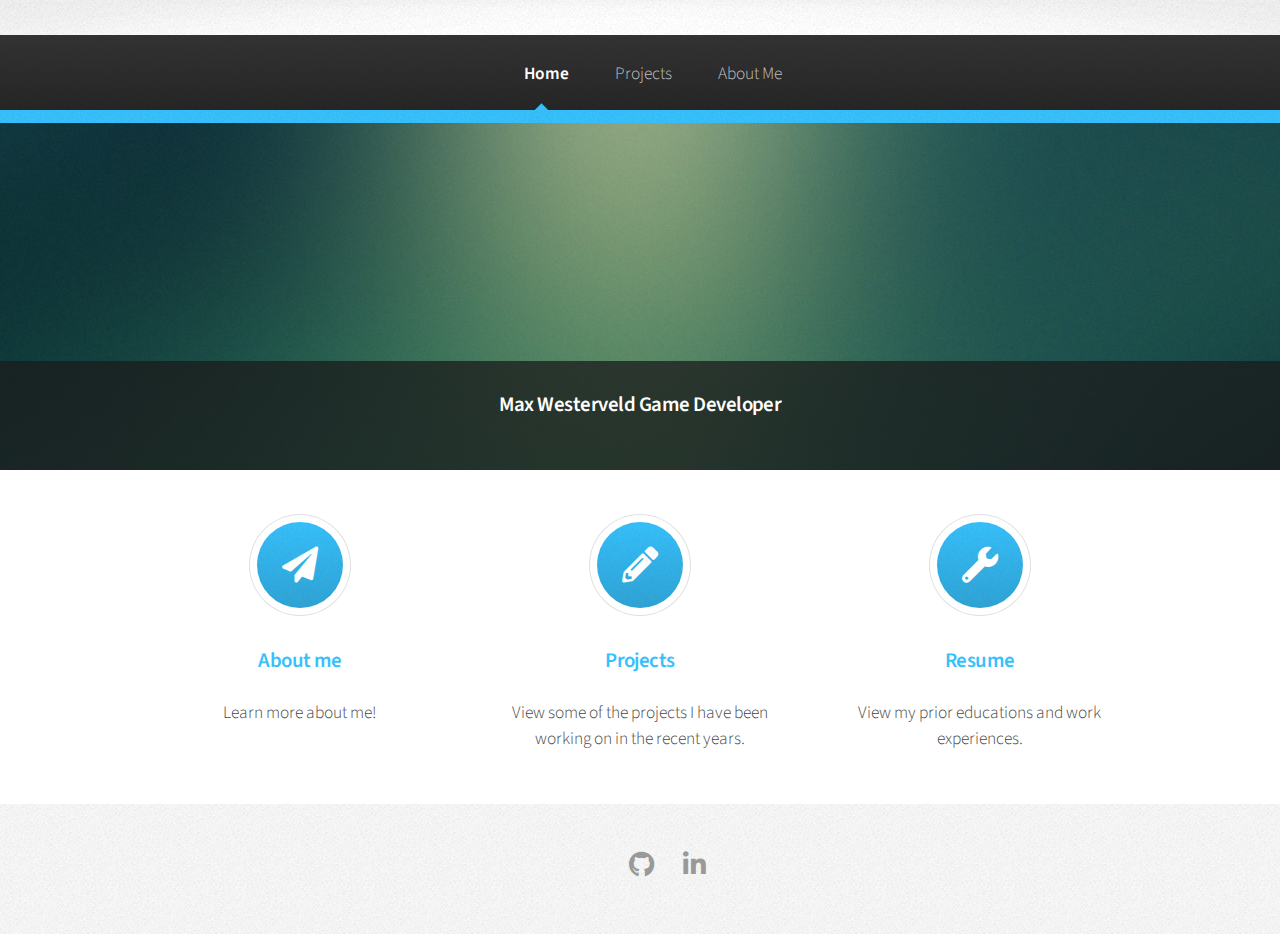
==== index.html @ 906abdc8 "Rename home.html to index.html" ====
<!DOCTYPE HTML>
<html>
	<head>
		<title>Portfolio</title>
		<meta charset="utf-8" />
		<meta name="viewport" content="width=device-width, initial-scale=1, user-scalable=no" />
		<link rel="stylesheet" href="assets/css/main.css" />
	</head>
	<body class="is-preload">
		<div id="page-wrapper">

			<!-- Header -->
				<div id="header">
					<!-- Nav -->
					<nav id="nav">
						<ul>
							<li class="current"><a href="home.html">Home</a></li>
							<li>
								<a href="projects.html">Projects</a>
								<ul>
									<li><a href="project1.html">Memory</a></li>
									<li><a href="project2.html">Night Racer</a></li>
									<li><a href="project3.html">Discord Bot</a></li>
									<!-- <li><a href="project4.html">Project4</a></li>
									<li><a href="project5.html">Project5</a></li> -->
								</ul>
							</li>
							<!--<li><a href="right-sidebar.html">Right Sidebar</a></li>
							<li><a href="two-sidebar.html">Two Sidebar</a></li> -->
							<li><a href="AboutMe.html">About Me</a></li>
						</ul>
					</nav>
				</div>
				
				<!-- Banner -->
				<section id="banner">
					<header>
						<h3>Max Westerveld Game Developer</h3>
					</header>
				</section>

			<!-- Highlights -->
				<section class="wrapper style1">
					<div class="container">
						<div class="row gtr-200">
							<section class="col-4 col-12-narrower">
								<div class="box highlight">
									<i class="icon solid major fa-paper-plane"></i>
									<a href="aboutme.html"><h3>About me</h3></a>
									<p>Learn more about me!</p>
								</div>
							</section>
							<section class="col-4 col-12-narrower">
								<div class="box highlight">
									<i class="icon solid major fa-pencil-alt"></i>
									<a href="projects.html"><h3>Projects</h3></a>
									<p>View some of the projects I have been working on in the recent years.</p>
								</div>
							</section>
							<section class="col-4 col-12-narrower">
								<div class="box highlight">
									<i class="icon solid major fa-wrench"></i>
									<a href="CV.pdf"><h3>Resume</h3></a>
									<p>View my prior educations and work experiences.</p>
								</div>
							</section>
						</div>
					</div>
				</section>
			

			
			<!-- Footer -->
				<div id="footer">
					<ul class="icons">
						<!--
						<li><a href="#" class="icon brands fa-twitter"><span class="label">Twitter</span></a></li>
						<li><a href="#" class="icon brands fa-facebook-f"><span class="label">Facebook</span></a></li>
						<li><a href="#" class="icon brands fa-google-plus-g"><span class="label">Google+</span></a></li>
						-->

						<li><a href="mailto:maxwesterveld63@outlook.com" class="icon brands fa-envelope"><span class="label">Outlook</span></a></li>
						<li><a href="https://github.com/MaxWesterveld" class="icon brands fa-github"><span class="label">GitHub</span></a></li>
						<li><a href="https://www.linkedin.com/in/max-westerveld-43017526a/" class="icon brands fa-linkedin-in"><span class="label">LinkedIn</span></a></li>


					</ul>
				</div>
		</div>

		<!-- Scripts -->
			<script src="assets/js/jquery.min.js"></script>
			<script src="assets/js/jquery.dropotron.min.js"></script>
			<script src="assets/js/browser.min.js"></script>
			<script src="assets/js/breakpoints.min.js"></script>
			<script src="assets/js/util.js"></script>
			<script src="assets/js/main.js"></script>

	</body>
</html>
---- assets/css/main.css ----
@import url("fontawesome-all.min.css");
@import url("https://fonts.googleapis.com/css?family=Source+Sans+Pro:300,300italic,600,600italic");


html, body, div, span, applet, object,
iframe, h1, h2, h3, h4, h5, h6, p, blockquote,
pre, a, abbr, acronym, address, big, cite,
code, del, dfn, em, img, ins, kbd, q, s, samp,
small, strike, strong, sub, sup, tt, var, b,
u, i, center, dl, dt, dd, ol, ul, li, fieldset,
form, label, legend, table, caption, tbody,
tfoot, thead, tr, th, td, article, aside,
canvas, details, embed, figure, figcaption,
footer, header, hgroup, menu, nav, output, ruby,
section, summary, time, mark, audio, video {
	margin: 0;
	padding: 0;
	border: 0;
	font-size: 100%;
	font: inherit;
	vertical-align: baseline;}

article, aside, details, figcaption, figure,
footer, header, hgroup, menu, nav, section {
	display: block;}

body {
	line-height: 1;
}

ol, ul {
	list-style: none;
}

blockquote, q {
	quotes: none;
}

	blockquote:before, blockquote:after, q:before, q:after {
		content: '';
		content: none;
	}

table {
	border-collapse: collapse;
	border-spacing: 0;
}

body {
	-webkit-text-size-adjust: none;
}

mark {
	background-color: transparent;
	color: inherit;
}

input::-moz-focus-inner {
	border: 0;
	padding: 0;
}

input, select, textarea {
	-moz-appearance: none;
	-webkit-appearance: none;
	-ms-appearance: none;
	appearance: none;
}

/* Basic */

	html {
		box-sizing: border-box;
	}

	*, *:before, *:after {
		box-sizing: inherit;
	}

	body {
		background: #f7f7f7 url("images/bg01.png");
	}

		body.is-preload *, body.is-preload *:before, body.is-preload *:after {
			-moz-animation: none !important;
			-webkit-animation: none !important;
			-ms-animation: none !important;
			animation: none !important;
			-moz-transition: none !important;
			-webkit-transition: none !important;
			-ms-transition: none !important;
			transition: none !important;
		}

	body, input, select, textarea {
		color: #474747;
		font-family: 'Source Sans Pro', sans-serif;
		font-size: 16pt;
		font-weight: 300;
		line-height: 1.65em;
	}

	a {
		-moz-transition: color 0.2s ease-in-out, border-color 0.2s ease-in-out, opacity 0.2s ease-in-out;
		-webkit-transition: color 0.2s ease-in-out, border-color 0.2s ease-in-out, opacity 0.2s ease-in-out;
		-ms-transition: color 0.2s ease-in-out, border-color 0.2s ease-in-out, opacity 0.2s ease-in-out;
		transition: color 0.2s ease-in-out, border-color 0.2s ease-in-out, opacity 0.2s ease-in-out;
		color: #37c0fb;
		text-decoration: none;
		border-bottom: dotted 1px;
	}

		a:hover {
			color: #37c0fb;
			border-bottom-color: transparent;
		}

	strong, b {
		font-weight: 600;
	}

	em, i {
		font-style: italic;
	}

	p, ul, ol, dl, table, blockquote {
		margin: 0 0 2em 0;
	}

	h1, h2, h3, h4, h5, h6 {
		color: inherit;
		font-weight: 600;
		line-height: 1.75em;
		margin-bottom: 1em;
	}

		h1 a, h2 a, h3 a, h4 a, h5 a, h6 a {
			color: inherit;
			text-decoration: none;
		}

		h1 em, h2 em, h3 em, h4 em, h5 em, h6 em {
			font-style: normal;
			font-weight: 300;
		}

	h2 {
		font-size: 1.75em;
		letter-spacing: -0.025em;
	}

	h3 {
		font-size: 1.2em;
		letter-spacing: -0.025em;
	}

	sub {
		font-size: 0.8em;
		position: relative;
		top: 0.5em;
	}

	sup {
		font-size: 0.8em;
		position: relative;
		top: -0.5em;
	}

	hr {
		border-top: solid 1px #e0e0e0;
		border: 0;
		margin-bottom: 1.5em;
	}

	blockquote {
		border-left: solid 0.5em #e0e0e0;
		font-style: italic;
		padding: 1em 0 1em 2em;
	}

/* Container */

	.container {
		margin-top: 0;
		margin: 0 auto;
		max-width: 100%;
		width: 1400px;
	}

		@media screen and (max-width: 1680px) {

			.container {
				width: 1200px;
			}

		}

		@media screen and (max-width: 1280px) {

			.container {
				width: 960px;
			}

		}

		@media screen and (max-width: 980px) {

			.container {
				width: 95%;
			}

		}

		@media screen and (max-width: 840px) {

			.container {
				width: 95%;
			}

		}

		@media screen and (max-width: 736px) {

			.container {
				width: 90%;
			}

		}

		@media screen and (max-width: 480px) {

			.container {
				width: 100%;
			}

		}

/* Row */

	.row {
		display: flex;
		flex-wrap: wrap;
		box-sizing: border-box;
		align-items: stretch;
	}

		.row > * {
			box-sizing: border-box;
		}

		.row.gtr-uniform > * > :last-child {
			margin-bottom: 0;
		}

		.row.aln-left {
			justify-content: flex-start;
		}

		.row.aln-center {
			justify-content: center;
		}

		.row.aln-right {
			justify-content: flex-end;
		}

		.row.aln-top {
			align-items: flex-start;
		}

		.row.aln-middle {
			align-items: center;
		}

		.row.aln-bottom {
			align-items: flex-end;
		}

		.row > .imp {
			order: -1;
		}

		.row > .col-1 {
			width: 8.33333%;
		}

		.row > .off-1 {
			margin-left: 8.33333%;
		}

		.row > .col-2 {
			width: 16.66667%;
		}

		.row > .off-2 {
			margin-left: 16.66667%;
		}

		.row > .col-3 {
			width: 25%;
		}

		.row > .off-3 {
			margin-left: 25%;
		}

		.row > .col-4 {
			width: 33.33333%;
		}

		.row > .off-4 {
			margin-left: 33.33333%;
		}

		.row > .col-5 {
			width: 41.66667%;
		}

		.row > .off-5 {
			margin-left: 41.66667%;
		}

		.row > .col-6 {
			width: 50%;
		}

		.row > .off-6 {
			margin-left: 50%;
		}

		.row > .col-7 {
			width: 58.33333%;
		}

		.row > .off-7 {
			margin-left: 58.33333%;
		}

		.row > .col-8 {
			width: 66.66667%;
		}

		.row > .off-8 {
			margin-left: 66.66667%;
		}

		.row > .col-9 {
			width: 75%;
		}

		.row > .off-9 {
			margin-left: 75%;
		}

		.row > .col-10 {
			width: 83.33333%;
		}

		.row > .off-10 {
			margin-left: 83.33333%;
		}

		.row > .col-11 {
			width: 91.66667%;
		}

		.row > .off-11 {
			margin-left: 91.66667%;
		}

		.row > .col-12 {
			width: 100%;
		}

		.row > .off-12 {
			margin-left: 100%;
		}

		.row.gtr-0 {
			margin-top: 0px;
			margin-left: 0px;
		}

			.row.gtr-0 > * {
				padding: 0px 0 0 0px;
			}

			.row.gtr-0.gtr-uniform {
				margin-top: 0px;
			}

				.row.gtr-0.gtr-uniform > * {
					padding-top: 0px;
				}

		.row.gtr-25 {
			margin-top: -12.5px;
			margin-left: -12.5px;
		}

			.row.gtr-25 > * {
				padding: 12.5px 0 0 12.5px;
			}

			.row.gtr-25.gtr-uniform {
				margin-top: -12.5px;
			}

				.row.gtr-25.gtr-uniform > * {
					padding-top: 12.5px;
				}

		.row.gtr-50 {
			margin-top: -25px;
			margin-left: -25px;
		}

			.row.gtr-50 > * {
				padding: 25px 0 0 25px;
			}

			.row.gtr-50.gtr-uniform {
				margin-top: -25px;
			}

				.row.gtr-50.gtr-uniform > * {
					padding-top: 25px;
				}

		.row {
			margin-top: -50px;
			margin-left: -50px;
		}

			.row > * {
				padding: 50px 0 0 50px;
			}

			.row.gtr-uniform {
				margin-top: -50px;
			}

				.row.gtr-uniform > * {
					padding-top: 50px;
				}

		.row.gtr-150 {
			margin-top: -75px;
			margin-left: -75px;
		}

			.row.gtr-150 > * {
				padding: 75px 0 0 75px;
			}

			.row.gtr-150.gtr-uniform {
				margin-top: -75px;
			}

				.row.gtr-150.gtr-uniform > * {
					padding-top: 75px;
				}

		.row.gtr-200 {
			margin-top: -100px;
			margin-left: -100px;
		}

			.row.gtr-200 > * {
				padding: 100px 0 0 100px;
			}

			.row.gtr-200.gtr-uniform {
				margin-top: -100px;
			}

				.row.gtr-200.gtr-uniform > * {
					padding-top: 100px;
				}

		@media screen and (max-width: 1680px) {

			.row {
				display: flex;
				flex-wrap: wrap;
				box-sizing: border-box;
				align-items: stretch;
			}

				.row > * {
					box-sizing: border-box;
				}

				.row.gtr-uniform > * > :last-child {
					margin-bottom: 0;
				}

				.row.aln-left {
					justify-content: flex-start;
				}

				.row.aln-center {
					justify-content: center;
				}

				.row.aln-right {
					justify-content: flex-end;
				}

				.row.aln-top {
					align-items: flex-start;
				}

				.row.aln-middle {
					align-items: center;
				}

				.row.aln-bottom {
					align-items: flex-end;
				}

				.row > .imp-wide {
					order: -1;
				}

				.row > .col-1-wide {
					width: 8.33333%;
				}

				.row > .off-1-wide {
					margin-left: 8.33333%;
				}

				.row > .col-2-wide {
					width: 16.66667%;
				}

				.row > .off-2-wide {
					margin-left: 16.66667%;
				}

				.row > .col-3-wide {
					width: 25%;
				}

				.row > .off-3-wide {
					margin-left: 25%;
				}

				.row > .col-4-wide {
					width: 33.33333%;
				}

				.row > .off-4-wide {
					margin-left: 33.33333%;
				}

				.row > .col-5-wide {
					width: 41.66667%;
				}

				.row > .off-5-wide {
					margin-left: 41.66667%;
				}

				.row > .col-6-wide {
					width: 50%;
				}

				.row > .off-6-wide {
					margin-left: 50%;
				}

				.row > .col-7-wide {
					width: 58.33333%;
				}

				.row > .off-7-wide {
					margin-left: 58.33333%;
				}

				.row > .col-8-wide {
					width: 66.66667%;
				}

				.row > .off-8-wide {
					margin-left: 66.66667%;
				}

				.row > .col-9-wide {
					width: 75%;
				}

				.row > .off-9-wide {
					margin-left: 75%;
				}

				.row > .col-10-wide {
					width: 83.33333%;
				}

				.row > .off-10-wide {
					margin-left: 83.33333%;
				}

				.row > .col-11-wide {
					width: 91.66667%;
				}

				.row > .off-11-wide {
					margin-left: 91.66667%;
				}

				.row > .col-12-wide {
					width: 100%;
				}

				.row > .off-12-wide {
					margin-left: 100%;
				}

				.row.gtr-0 {
					margin-top: 0px;
					margin-left: 0px;
				}

					.row.gtr-0 > * {
						padding: 0px 0 0 0px;
					}

					.row.gtr-0.gtr-uniform {
						margin-top: 0px;
					}

						.row.gtr-0.gtr-uniform > * {
							padding-top: 0px;
						}

				.row.gtr-25 {
					margin-top: -10px;
					margin-left: -10px;
				}

					.row.gtr-25 > * {
						padding: 10px 0 0 10px;
					}

					.row.gtr-25.gtr-uniform {
						margin-top: -10px;
					}

						.row.gtr-25.gtr-uniform > * {
							padding-top: 10px;
						}

				.row.gtr-50 {
					margin-top: -20px;
					margin-left: -20px;
				}

					.row.gtr-50 > * {
						padding: 20px 0 0 20px;
					}

					.row.gtr-50.gtr-uniform {
						margin-top: -20px;
					}

						.row.gtr-50.gtr-uniform > * {
							padding-top: 20px;
						}

				.row {
					margin-top: -40px;
					margin-left: -40px;
				}

					.row > * {
						padding: 40px 0 0 40px;
					}

					.row.gtr-uniform {
						margin-top: -40px;
					}

						.row.gtr-uniform > * {
							padding-top: 40px;
						}

				.row.gtr-150 {
					margin-top: -60px;
					margin-left: -60px;
				}

					.row.gtr-150 > * {
						padding: 60px 0 0 60px;
					}

					.row.gtr-150.gtr-uniform {
						margin-top: -60px;
					}

						.row.gtr-150.gtr-uniform > * {
							padding-top: 60px;
						}

				.row.gtr-200 {
					margin-top: -80px;
					margin-left: -80px;
				}

					.row.gtr-200 > * {
						padding: 80px 0 0 80px;
					}

					.row.gtr-200.gtr-uniform {
						margin-top: -80px;
					}

						.row.gtr-200.gtr-uniform > * {
							padding-top: 80px;
						}

		}

		@media screen and (max-width: 1280px) {

			.row {
				display: flex;
				flex-wrap: wrap;
				box-sizing: border-box;
				align-items: stretch;
			}

				.row > * {
					box-sizing: border-box;
				}

				.row.gtr-uniform > * > :last-child {
					margin-bottom: 0;
				}

				.row.aln-left {
					justify-content: flex-start;
				}

				.row.aln-center {
					justify-content: center;
				}

				.row.aln-right {
					justify-content: flex-end;
				}

				.row.aln-top {
					align-items: flex-start;
				}

				.row.aln-middle {
					align-items: center;
				}

				.row.aln-bottom {
					align-items: flex-end;
				}

				.row > .imp-normal {
					order: -1;
				}

				.row > .col-1-normal {
					width: 8.33333%;
				}

				.row > .off-1-normal {
					margin-left: 8.33333%;
				}

				.row > .col-2-normal {
					width: 16.66667%;
				}

				.row > .off-2-normal {
					margin-left: 16.66667%;
				}

				.row > .col-3-normal {
					width: 25%;
				}

				.row > .off-3-normal {
					margin-left: 25%;
				}

				.row > .col-4-normal {
					width: 33.33333%;
				}

				.row > .off-4-normal {
					margin-left: 33.33333%;
				}

				.row > .col-5-normal {
					width: 41.66667%;
				}

				.row > .off-5-normal {
					margin-left: 41.66667%;
				}

				.row > .col-6-normal {
					width: 50%;
				}

				.row > .off-6-normal {
					margin-left: 50%;
				}

				.row > .col-7-normal {
					width: 58.33333%;
				}

				.row > .off-7-normal {
					margin-left: 58.33333%;
				}

				.row > .col-8-normal {
					width: 66.66667%;
				}

				.row > .off-8-normal {
					margin-left: 66.66667%;
				}

				.row > .col-9-normal {
					width: 75%;
				}

				.row > .off-9-normal {
					margin-left: 75%;
				}

				.row > .col-10-normal {
					width: 83.33333%;
				}

				.row > .off-10-normal {
					margin-left: 83.33333%;
				}

				.row > .col-11-normal {
					width: 91.66667%;
				}

				.row > .off-11-normal {
					margin-left: 91.66667%;
				}

				.row > .col-12-normal {
					width: 100%;
				}

				.row > .off-12-normal {
					margin-left: 100%;
				}

				.row.gtr-0 {
					margin-top: 0px;
					margin-left: 0px;
				}

					.row.gtr-0 > * {
						padding: 0px 0 0 0px;
					}

					.row.gtr-0.gtr-uniform {
						margin-top: 0px;
					}

						.row.gtr-0.gtr-uniform > * {
							padding-top: 0px;
						}

				.row.gtr-25 {
					margin-top: -7.5px;
					margin-left: -7.5px;
				}

					.row.gtr-25 > * {
						padding: 7.5px 0 0 7.5px;
					}

					.row.gtr-25.gtr-uniform {
						margin-top: -7.5px;
					}

						.row.gtr-25.gtr-uniform > * {
							padding-top: 7.5px;
						}

				.row.gtr-50 {
					margin-top: -15px;
					margin-left: -15px;
				}

					.row.gtr-50 > * {
						padding: 15px 0 0 15px;
					}

					.row.gtr-50.gtr-uniform {
						margin-top: -15px;
					}

						.row.gtr-50.gtr-uniform > * {
							padding-top: 15px;
						}

				.row {
					margin-top: -30px;
					margin-left: -30px;
				}

					.row > * {
						padding: 30px 0 0 30px;
					}

					.row.gtr-uniform {
						margin-top: -30px;
					}

						.row.gtr-uniform > * {
							padding-top: 30px;
						}

				.row.gtr-150 {
					margin-top: -45px;
					margin-left: -45px;
				}

					.row.gtr-150 > * {
						padding: 45px 0 0 45px;
					}

					.row.gtr-150.gtr-uniform {
						margin-top: -45px;
					}

						.row.gtr-150.gtr-uniform > * {
							padding-top: 45px;
						}

				.row.gtr-200 {
					margin-top: -60px;
					margin-left: -60px;
				}

					.row.gtr-200 > * {
						padding: 60px 0 0 60px;
					}

					.row.gtr-200.gtr-uniform {
						margin-top: -60px;
					}

						.row.gtr-200.gtr-uniform > * {
							padding-top: 60px;
						}

		}

		@media screen and (max-width: 980px) {

			.row {
				display: flex;
				flex-wrap: wrap;
				box-sizing: border-box;
				align-items: stretch;
			}

				.row > * {
					box-sizing: border-box;
				}

				.row.gtr-uniform > * > :last-child {
					margin-bottom: 0;
				}

				.row.aln-left {
					justify-content: flex-start;
				}

				.row.aln-center {
					justify-content: center;
				}

				.row.aln-right {
					justify-content: flex-end;
				}

				.row.aln-top {
					align-items: flex-start;
				}

				.row.aln-middle {
					align-items: center;
				}

				.row.aln-bottom {
					align-items: flex-end;
				}

				.row > .imp-narrow {
					order: -1;
				}

				.row > .col-1-narrow {
					width: 8.33333%;
				}

				.row > .off-1-narrow {
					margin-left: 8.33333%;
				}

				.row > .col-2-narrow {
					width: 16.66667%;
				}

				.row > .off-2-narrow {
					margin-left: 16.66667%;
				}

				.row > .col-3-narrow {
					width: 25%;
				}

				.row > .off-3-narrow {
					margin-left: 25%;
				}

				.row > .col-4-narrow {
					width: 33.33333%;
				}

				.row > .off-4-narrow {
					margin-left: 33.33333%;
				}

				.row > .col-5-narrow {
					width: 41.66667%;
				}

				.row > .off-5-narrow {
					margin-left: 41.66667%;
				}

				.row > .col-6-narrow {
					width: 50%;
				}

				.row > .off-6-narrow {
					margin-left: 50%;
				}

				.row > .col-7-narrow {
					width: 58.33333%;
				}

				.row > .off-7-narrow {
					margin-left: 58.33333%;
				}

				.row > .col-8-narrow {
					width: 66.66667%;
				}

				.row > .off-8-narrow {
					margin-left: 66.66667%;
				}

				.row > .col-9-narrow {
					width: 75%;
				}

				.row > .off-9-narrow {
					margin-left: 75%;
				}

				.row > .col-10-narrow {
					width: 83.33333%;
				}

				.row > .off-10-narrow {
					margin-left: 83.33333%;
				}

				.row > .col-11-narrow {
					width: 91.66667%;
				}

				.row > .off-11-narrow {
					margin-left: 91.66667%;
				}

				.row > .col-12-narrow {
					width: 100%;
				}

				.row > .off-12-narrow {
					margin-left: 100%;
				}

				.row.gtr-0 {
					margin-top: 0px;
					margin-left: 0px;
				}

					.row.gtr-0 > * {
						padding: 0px 0 0 0px;
					}

					.row.gtr-0.gtr-uniform {
						margin-top: 0px;
					}

						.row.gtr-0.gtr-uniform > * {
							padding-top: 0px;
						}

				.row.gtr-25 {
					margin-top: -7.5px;
					margin-left: -7.5px;
				}

					.row.gtr-25 > * {
						padding: 7.5px 0 0 7.5px;
					}

					.row.gtr-25.gtr-uniform {
						margin-top: -7.5px;
					}

						.row.gtr-25.gtr-uniform > * {
							padding-top: 7.5px;
						}

				.row.gtr-50 {
					margin-top: -15px;
					margin-left: -15px;
				}

					.row.gtr-50 > * {
						padding: 15px 0 0 15px;
					}

					.row.gtr-50.gtr-uniform {
						margin-top: -15px;
					}

						.row.gtr-50.gtr-uniform > * {
							padding-top: 15px;
						}

				.row {
					margin-top: -30px;
					margin-left: -30px;
				}

					.row > * {
						padding: 30px 0 0 30px;
					}

					.row.gtr-uniform {
						margin-top: -30px;
					}

						.row.gtr-uniform > * {
							padding-top: 30px;
						}

				.row.gtr-150 {
					margin-top: -45px;
					margin-left: -45px;
				}

					.row.gtr-150 > * {
						padding: 45px 0 0 45px;
					}

					.row.gtr-150.gtr-uniform {
						margin-top: -45px;
					}

						.row.gtr-150.gtr-uniform > * {
							padding-top: 45px;
						}

				.row.gtr-200 {
					margin-top: -60px;
					margin-left: -60px;
				}

					.row.gtr-200 > * {
						padding: 60px 0 0 60px;
					}

					.row.gtr-200.gtr-uniform {
						margin-top: -60px;
					}

						.row.gtr-200.gtr-uniform > * {
							padding-top: 60px;
						}

		}

		@media screen and (max-width: 840px) {

			.row {
				display: flex;
				flex-wrap: wrap;
				box-sizing: border-box;
				align-items: stretch;
			}

				.row > * {
					box-sizing: border-box;
				}

				.row.gtr-uniform > * > :last-child {
					margin-bottom: 0;
				}

				.row.aln-left {
					justify-content: flex-start;
				}

				.row.aln-center {
					justify-content: center;
				}

				.row.aln-right {
					justify-content: flex-end;
				}

				.row.aln-top {
					align-items: flex-start;
				}

				.row.aln-middle {
					align-items: center;
				}

				.row.aln-bottom {
					align-items: flex-end;
				}

				.row > .imp-narrower {
					order: -1;
				}

				.row > .col-1-narrower {
					width: 8.33333%;
				}

				.row > .off-1-narrower {
					margin-left: 8.33333%;
				}

				.row > .col-2-narrower {
					width: 16.66667%;
				}

				.row > .off-2-narrower {
					margin-left: 16.66667%;
				}

				.row > .col-3-narrower {
					width: 25%;
				}

				.row > .off-3-narrower {
					margin-left: 25%;
				}

				.row > .col-4-narrower {
					width: 33.33333%;
				}

				.row > .off-4-narrower {
					margin-left: 33.33333%;
				}

				.row > .col-5-narrower {
					width: 41.66667%;
				}

				.row > .off-5-narrower {
					margin-left: 41.66667%;
				}

				.row > .col-6-narrower {
					width: 50%;
				}

				.row > .off-6-narrower {
					margin-left: 50%;
				}

				.row > .col-7-narrower {
					width: 58.33333%;
				}

				.row > .off-7-narrower {
					margin-left: 58.33333%;
				}

				.row > .col-8-narrower {
					width: 66.66667%;
				}

				.row > .off-8-narrower {
					margin-left: 66.66667%;
				}

				.row > .col-9-narrower {
					width: 75%;
				}

				.row > .off-9-narrower {
					margin-left: 75%;
				}

				.row > .col-10-narrower {
					width: 83.33333%;
				}

				.row > .off-10-narrower {
					margin-left: 83.33333%;
				}

				.row > .col-11-narrower {
					width: 91.66667%;
				}

				.row > .off-11-narrower {
					margin-left: 91.66667%;
				}

				.row > .col-12-narrower {
					width: 100%;
				}

				.row > .off-12-narrower {
					margin-left: 100%;
				}

				.row.gtr-0 {
					margin-top: 0px;
					margin-left: 0px;
				}

					.row.gtr-0 > * {
						padding: 0px 0 0 0px;
					}

					.row.gtr-0.gtr-uniform {
						margin-top: 0px;
					}

						.row.gtr-0.gtr-uniform > * {
							padding-top: 0px;
						}

				.row.gtr-25 {
					margin-top: -7.5px;
					margin-left: -7.5px;
				}

					.row.gtr-25 > * {
						padding: 7.5px 0 0 7.5px;
					}

					.row.gtr-25.gtr-uniform {
						margin-top: -7.5px;
					}

						.row.gtr-25.gtr-uniform > * {
							padding-top: 7.5px;
						}

				.row.gtr-50 {
					margin-top: -15px;
					margin-left: -15px;
				}

					.row.gtr-50 > * {
						padding: 15px 0 0 15px;
					}

					.row.gtr-50.gtr-uniform {
						margin-top: -15px;
					}

						.row.gtr-50.gtr-uniform > * {
							padding-top: 15px;
						}

				.row {
					margin-top: -30px;
					margin-left: -30px;
				}

					.row > * {
						padding: 30px 0 0 30px;
					}

					.row.gtr-uniform {
						margin-top: -30px;
					}

						.row.gtr-uniform > * {
							padding-top: 30px;
						}

				.row.gtr-150 {
					margin-top: -45px;
					margin-left: -45px;
				}

					.row.gtr-150 > * {
						padding: 45px 0 0 45px;
					}

					.row.gtr-150.gtr-uniform {
						margin-top: -45px;
					}

						.row.gtr-150.gtr-uniform > * {
							padding-top: 45px;
						}

				.row.gtr-200 {
					margin-top: -60px;
					margin-left: -60px;
				}

					.row.gtr-200 > * {
						padding: 60px 0 0 60px;
					}

					.row.gtr-200.gtr-uniform {
						margin-top: -60px;
					}

						.row.gtr-200.gtr-uniform > * {
							padding-top: 60px;
						}

		}

		@media screen and (max-width: 736px) {

			.row {
				display: flex;
				flex-wrap: wrap;
				box-sizing: border-box;
				align-items: stretch;
			}

				.row > * {
					box-sizing: border-box;
				}

				.row.gtr-uniform > * > :last-child {
					margin-bottom: 0;
				}

				.row.aln-left {
					justify-content: flex-start;
				}

				.row.aln-center {
					justify-content: center;
				}

				.row.aln-right {
					justify-content: flex-end;
				}

				.row.aln-top {
					align-items: flex-start;
				}

				.row.aln-middle {
					align-items: center;
				}

				.row.aln-bottom {
					align-items: flex-end;
				}

				.row > .imp-mobile {
					order: -1;
				}

				.row > .col-1-mobile {
					width: 8.33333%;
				}

				.row > .off-1-mobile {
					margin-left: 8.33333%;
				}

				.row > .col-2-mobile {
					width: 16.66667%;
				}

				.row > .off-2-mobile {
					margin-left: 16.66667%;
				}

				.row > .col-3-mobile {
					width: 25%;
				}

				.row > .off-3-mobile {
					margin-left: 25%;
				}

				.row > .col-4-mobile {
					width: 33.33333%;
				}

				.row > .off-4-mobile {
					margin-left: 33.33333%;
				}

				.row > .col-5-mobile {
					width: 41.66667%;
				}

				.row > .off-5-mobile {
					margin-left: 41.66667%;
				}

				.row > .col-6-mobile {
					width: 50%;
				}

				.row > .off-6-mobile {
					margin-left: 50%;
				}

				.row > .col-7-mobile {
					width: 58.33333%;
				}

				.row > .off-7-mobile {
					margin-left: 58.33333%;
				}

				.row > .col-8-mobile {
					width: 66.66667%;
				}

				.row > .off-8-mobile {
					margin-left: 66.66667%;
				}

				.row > .col-9-mobile {
					width: 75%;
				}

				.row > .off-9-mobile {
					margin-left: 75%;
				}

				.row > .col-10-mobile {
					width: 83.33333%;
				}

				.row > .off-10-mobile {
					margin-left: 83.33333%;
				}

				.row > .col-11-mobile {
					width: 91.66667%;
				}

				.row > .off-11-mobile {
					margin-left: 91.66667%;
				}

				.row > .col-12-mobile {
					width: 100%;
				}

				.row > .off-12-mobile {
					margin-left: 100%;
				}

				.row.gtr-0 {
					margin-top: 0px;
					margin-left: 0px;
				}

					.row.gtr-0 > * {
						padding: 0px 0 0 0px;
					}

					.row.gtr-0.gtr-uniform {
						margin-top: 0px;
					}

						.row.gtr-0.gtr-uniform > * {
							padding-top: 0px;
						}

				.row.gtr-25 {
					margin-top: -5px;
					margin-left: -5px;
				}

					.row.gtr-25 > * {
						padding: 5px 0 0 5px;
					}

					.row.gtr-25.gtr-uniform {
						margin-top: -5px;
					}

						.row.gtr-25.gtr-uniform > * {
							padding-top: 5px;
						}

				.row.gtr-50 {
					margin-top: -10px;
					margin-left: -10px;
				}

					.row.gtr-50 > * {
						padding: 10px 0 0 10px;
					}

					.row.gtr-50.gtr-uniform {
						margin-top: -10px;
					}

						.row.gtr-50.gtr-uniform > * {
							padding-top: 10px;
						}

				.row {
					margin-top: -20px;
					margin-left: -20px;
				}

					.row > * {
						padding: 20px 0 0 20px;
					}

					.row.gtr-uniform {
						margin-top: -20px;
					}

						.row.gtr-uniform > * {
							padding-top: 20px;
						}

				.row.gtr-150 {
					margin-top: -30px;
					margin-left: -30px;
				}

					.row.gtr-150 > * {
						padding: 30px 0 0 30px;
					}

					.row.gtr-150.gtr-uniform {
						margin-top: -30px;
					}

						.row.gtr-150.gtr-uniform > * {
							padding-top: 30px;
						}

				.row.gtr-200 {
					margin-top: -40px;
					margin-left: -40px;
				}

					.row.gtr-200 > * {
						padding: 40px 0 0 40px;
					}

					.row.gtr-200.gtr-uniform {
						margin-top: -40px;
					}

						.row.gtr-200.gtr-uniform > * {
							padding-top: 40px;
						}

		}

		@media screen and (max-width: 480px) {

			.row {
				display: flex;
				flex-wrap: wrap;
				box-sizing: border-box;
				align-items: stretch;
			}

				.row > * {
					box-sizing: border-box;
				}

				.row.gtr-uniform > * > :last-child {
					margin-bottom: 0;
				}

				.row.aln-left {
					justify-content: flex-start;
				}

				.row.aln-center {
					justify-content: center;
				}

				.row.aln-right {
					justify-content: flex-end;
				}

				.row.aln-top {
					align-items: flex-start;
				}

				.row.aln-middle {
					align-items: center;
				}

				.row.aln-bottom {
					align-items: flex-end;
				}

				.row > .imp-mobilep {
					order: -1;
				}

				.row > .col-1-mobilep {
					width: 8.33333%;
				}

				.row > .off-1-mobilep {
					margin-left: 8.33333%;
				}

				.row > .col-2-mobilep {
					width: 16.66667%;
				}

				.row > .off-2-mobilep {
					margin-left: 16.66667%;
				}

				.row > .col-3-mobilep {
					width: 25%;
				}

				.row > .off-3-mobilep {
					margin-left: 25%;
				}

				.row > .col-4-mobilep {
					width: 33.33333%;
				}

				.row > .off-4-mobilep {
					margin-left: 33.33333%;
				}

				.row > .col-5-mobilep {
					width: 41.66667%;
				}

				.row > .off-5-mobilep {
					margin-left: 41.66667%;
				}

				.row > .col-6-mobilep {
					width: 50%;
				}

				.row > .off-6-mobilep {
					margin-left: 50%;
				}

				.row > .col-7-mobilep {
					width: 58.33333%;
				}

				.row > .off-7-mobilep {
					margin-left: 58.33333%;
				}

				.row > .col-8-mobilep {
					width: 66.66667%;
				}

				.row > .off-8-mobilep {
					margin-left: 66.66667%;
				}

				.row > .col-9-mobilep {
					width: 75%;
				}

				.row > .off-9-mobilep {
					margin-left: 75%;
				}

				.row > .col-10-mobilep {
					width: 83.33333%;
				}

				.row > .off-10-mobilep {
					margin-left: 83.33333%;
				}

				.row > .col-11-mobilep {
					width: 91.66667%;
				}

				.row > .off-11-mobilep {
					margin-left: 91.66667%;
				}

				.row > .col-12-mobilep {
					width: 100%;
				}

				.row > .off-12-mobilep {
					margin-left: 100%;
				}

				.row.gtr-0 {
					margin-top: 0px;
					margin-left: 0px;
				}

					.row.gtr-0 > * {
						padding: 0px 0 0 0px;
					}

					.row.gtr-0.gtr-uniform {
						margin-top: 0px;
					}

						.row.gtr-0.gtr-uniform > * {
							padding-top: 0px;
						}

				.row.gtr-25 {
					margin-top: -5px;
					margin-left: -5px;
				}

					.row.gtr-25 > * {
						padding: 5px 0 0 5px;
					}

					.row.gtr-25.gtr-uniform {
						margin-top: -5px;
					}

						.row.gtr-25.gtr-uniform > * {
							padding-top: 5px;
						}

				.row.gtr-50 {
					margin-top: -10px;
					margin-left: -10px;
				}

					.row.gtr-50 > * {
						padding: 10px 0 0 10px;
					}

					.row.gtr-50.gtr-uniform {
						margin-top: -10px;
					}

						.row.gtr-50.gtr-uniform > * {
							padding-top: 10px;
						}

				.row {
					margin-top: -20px;
					margin-left: -20px;
				}

					.row > * {
						padding: 20px 0 0 20px;
					}

					.row.gtr-uniform {
						margin-top: -20px;
					}

						.row.gtr-uniform > * {
							padding-top: 20px;
						}

				.row.gtr-150 {
					margin-top: -30px;
					margin-left: -30px;
				}

					.row.gtr-150 > * {
						padding: 30px 0 0 30px;
					}

					.row.gtr-150.gtr-uniform {
						margin-top: -30px;
					}

						.row.gtr-150.gtr-uniform > * {
							padding-top: 30px;
						}

				.row.gtr-200 {
					margin-top: -40px;
					margin-left: -40px;
				}

					.row.gtr-200 > * {
						padding: 40px 0 0 40px;
					}

					.row.gtr-200.gtr-uniform {
						margin-top: -40px;
					}

						.row.gtr-200.gtr-uniform > * {
							padding-top: 40px;
						}

		}

/* Section/Article */

	section.special, article.special {
		text-align: center;
	}

	header p {
		color: #999;
		font-size: 1.25em;
		position: relative;
		margin-top: -1.25em;
		margin-bottom: 2.25em;
	}

	header.major {
		text-align: center;
		margin: 0 0 2em 0;
	}

		header.major h2 {
			font-size: 2.25em;
		}

		header.major p {
			position: relative;
			border-top: solid 1px #e0e0e0;
			padding: 1em 0 0 0;
			margin: 0;
			top: -1em;
			font-size: 1.5em;
			letter-spacing: -0.025em;
		}

	footer {
		margin: 0 0 3em 0;
	}

		footer > :last-child {
			margin-bottom: 0;
		}

		footer.major {
			padding-top: 3em;
		}

/* Form */

	input[type="text"],
	input[type="password"],
	input[type="email"],
	textarea {
		-moz-appearance: none;
		-webkit-appearance: none;
		-ms-appearance: none;
		appearance: none;
		-moz-transition: border-color 0.2s ease-in-out;
		-webkit-transition: border-color 0.2s ease-in-out;
		-ms-transition: border-color 0.2s ease-in-out;
		transition: border-color 0.2s ease-in-out;
		background: #fff;
		border: solid 1px #e0e0e0;
		border-radius: 5px;
		color: inherit;
		display: block;
		outline: 0;
		padding: 0.75em;
		text-decoration: none;
		width: 100%;
	}

		input[type="text"]:focus,
		input[type="password"]:focus,
		input[type="email"]:focus,
		textarea:focus {
			border-color: #37c0fb;
		}

	input[type="text"],
	input[type="password"],
	input[type="email"] {
		line-height: 1em;
	}

	label {
		display: block;
		color: inherit;
		font-weight: 600;
		line-height: 1.75em;
		margin-bottom: 0.5em;
	}

	::-webkit-input-placeholder {
		color: #999;
		position: relative;
		top: 3px;
	}

	:-moz-placeholder {
		color: #999;
	}

	::-moz-placeholder {
		color: #999;
	}

	:-ms-input-placeholder {
		color: #999;
	}

/* Image */

	.image {
		border: 0;
		display: inline-block;
		position: relative;
		border-radius: 5px;
	}

		.image img {
			display: block;
			border-radius: 5px;
		}

		.image.left {
			display: block;
			float: left;
			margin: 0 2em 2em 0;
			position: relative;
			top: 0.25em;
		}

			.image.left img {
				display: block;
				width: 100%;
			}

		.image.fit {
			display: block;
		}

			.image.fit img {
				display: block;
				width: 100%;
			}

		.image.featured {
			display: block;
			margin: 0 0 2em 0;
		}

			.image.featured img {
				display: block;
				width: 100%;
			}

/* Icon */

	.icon {
		text-decoration: none;
		position: relative;
		text-decoration: none;
	}

		.icon:before {
			-moz-osx-font-smoothing: grayscale;
			-webkit-font-smoothing: antialiased;
			display: inline-block;
			font-style: normal;
			font-variant: normal;
			text-rendering: auto;
			line-height: 1;
			text-transform: none !important;
			font-family: 'Font Awesome 5 Free';
			font-weight: 400;
		}

		.icon > .label {
			display: none;
		}

		.icon:before {
			line-height: inherit;
		}

		.icon.solid:before {
			font-weight: 900;
		}

		.icon.brands:before {
			font-family: 'Font Awesome 5 Brands';
		}

		.icon.major {
			text-align: center;
			cursor: default;
			background-color: #37c0fb;
			background-image: -moz-linear-gradient(top, rgba(0,0,0,0), rgba(0,0,0,0.15)), url("images/bg01.png");
			background-image: -webkit-linear-gradient(top, rgba(0,0,0,0), rgba(0,0,0,0.15)), url("images/bg01.png");
			background-image: -ms-linear-gradient(top, rgba(0,0,0,0), rgba(0,0,0,0.15)), url("images/bg01.png");
			background-image: linear-gradient(top, rgba(0,0,0,0), rgba(0,0,0,0.15)), url("images/bg01.png");
			color: #fff;
			border-radius: 100%;
			display: inline-block;
			width: 5em;
			height: 5em;
			line-height: 5em;
			box-shadow: 0 0 0 7px white, 0 0 0 8px #e0e0e0;
			margin: 0 0 2em 0;
		}

			.icon.major:before {
				font-size: 36px;
			}

/* Lists */

	ol {
		list-style: decimal;
		padding-left: 1.25em;
	}

		ol li {
			padding-left: 0.25em;
		}

	ul {
		list-style: disc;
		padding-left: 1em;
	}

		ul li {
			padding-left: 0.5em;
		}

/* Links */

	ul.links {
		list-style: none;
		padding-left: 0;
	}

		ul.links li {
			line-height: 2.5em;
			padding-left: 0;
		}

/* Icons */

	ul.icons {
		cursor: default;
		list-style: none;
		padding-left: 0;
	}

		ul.icons li {
			display: inline-block;
			line-height: 1em;
			padding-left: 1.5em;
		}

			ul.icons li:first-child {
				padding-left: 0;
			}

			ul.icons li a, ul.icons li span {
				font-size: 2em;
				border: 0;
			}

/* Menu */

	ul.menu {
		list-style: none;
		padding-left: 0;
	}

		ul.menu li {
			border-left: solid 1px #e0e0e0;
			display: inline-block;
			padding: 0 0 0 1em;
			margin: 0 0 0 1em;
		}

			ul.menu li:first-child {
				border-left: 0;
				margin-left: 0;
				padding-left: 0;
			}

/* Actions */

	ul.actions {
		display: -moz-flex;
		display: -webkit-flex;
		display: -ms-flex;
		display: flex;
		cursor: default;
		list-style: none;
		margin-left: -1em;
		padding-left: 0;
	}

		ul.actions li {
			padding: 0 0 0 1em;
			vertical-align: middle;
		}

		ul.actions.special {
			-moz-justify-content: center;
			-webkit-justify-content: center;
			-ms-justify-content: center;
			justify-content: center;
			width: 100%;
			margin-left: 0;
		}

			ul.actions.special li:first-child {
				padding-left: 0;
			}

		ul.actions.stacked {
			-moz-flex-direction: column;
			-webkit-flex-direction: column;
			-ms-flex-direction: column;
			flex-direction: column;
			margin-left: 0;
		}

			ul.actions.stacked li {
				padding: 1.25em 0 0 0;
			}

				ul.actions.stacked li:first-child {
					padding-top: 0;
				}

		ul.actions.fit {
			width: calc(100% + 1em);
		}

			ul.actions.fit li {
				-moz-flex-grow: 1;
				-webkit-flex-grow: 1;
				-ms-flex-grow: 1;
				flex-grow: 1;
				-moz-flex-shrink: 1;
				-webkit-flex-shrink: 1;
				-ms-flex-shrink: 1;
				flex-shrink: 1;
				width: 100%;
			}

				ul.actions.fit li > * {
					width: 100%;
				}

			ul.actions.fit.stacked {
				width: 100%;
			}

		@media screen and (max-width: 736px) {

			ul.actions:not(.fixed) {
				-moz-flex-direction: column;
				-webkit-flex-direction: column;
				-ms-flex-direction: column;
				flex-direction: column;
				margin-left: 0;
				width: 100% !important;
			}

				ul.actions:not(.fixed) li {
					-moz-flex-grow: 1;
					-webkit-flex-grow: 1;
					-ms-flex-grow: 1;
					flex-grow: 1;
					-moz-flex-shrink: 1;
					-webkit-flex-shrink: 1;
					-ms-flex-shrink: 1;
					flex-shrink: 1;
					padding: 1em 0 0 0;
					text-align: center;
					width: 100%;
				}

					ul.actions:not(.fixed) li > * {
						width: 100%;
					}

					ul.actions:not(.fixed) li:first-child {
						padding-top: 0;
					}

					ul.actions:not(.fixed) li input[type="submit"],
					ul.actions:not(.fixed) li input[type="reset"],
					ul.actions:not(.fixed) li input[type="button"],
					ul.actions:not(.fixed) li button,
					ul.actions:not(.fixed) li .button {
						width: 100%;
					}

						ul.actions:not(.fixed) li input[type="submit"].icon:before,
						ul.actions:not(.fixed) li input[type="reset"].icon:before,
						ul.actions:not(.fixed) li input[type="button"].icon:before,
						ul.actions:not(.fixed) li button.icon:before,
						ul.actions:not(.fixed) li .button.icon:before {
							margin-left: -0.5em;
						}

		}

/* Tables */

	table {
		width: 100%;
	}

		table.default {
			width: 100%;
		}

			table.default tbody tr {
				border-bottom: solid 1px #e0e0e0;
			}

			table.default td {
				padding: 0.5em 1em 0.5em 1em;
			}

			table.default th {
				font-weight: 600;
				padding: 0.5em 1em 0.5em 1em;
				text-align: left;
			}

			table.default thead {
				background-color: #555555;
				background-image: -moz-linear-gradient(top, rgba(0,0,0,0), rgba(0,0,0,0.15)), url("images/bg01.png");
				background-image: -webkit-linear-gradient(top, rgba(0,0,0,0), rgba(0,0,0,0.15)), url("images/bg01.png");
				background-image: -ms-linear-gradient(top, rgba(0,0,0,0), rgba(0,0,0,0.15)), url("images/bg01.png");
				background-image: linear-gradient(top, rgba(0,0,0,0), rgba(0,0,0,0.15)), url("images/bg01.png");
				color: #fff;
			}

/* Button */

	input[type="submit"],
	input[type="reset"],
	input[type="button"],
	button,
	.button {
		-moz-appearance: none;
		-webkit-appearance: none;
		-ms-appearance: none;
		appearance: none;
		-moz-transition: background-color 0.2s ease-in-out, color 0.2s ease-in-out, box-shadow 0.2s ease-in-out;
		-webkit-transition: background-color 0.2s ease-in-out, color 0.2s ease-in-out, box-shadow 0.2s ease-in-out;
		-ms-transition: background-color 0.2s ease-in-out, color 0.2s ease-in-out, box-shadow 0.2s ease-in-out;
		transition: background-color 0.2s ease-in-out, color 0.2s ease-in-out, box-shadow 0.2s ease-in-out;
		background-image: -moz-linear-gradient(top, rgba(0,0,0,0), rgba(0,0,0,0.15)), url("images/bg01.png");
		background-image: -webkit-linear-gradient(top, rgba(0,0,0,0), rgba(0,0,0,0.15)), url("images/bg01.png");
		background-image: -ms-linear-gradient(top, rgba(0,0,0,0), rgba(0,0,0,0.15)), url("images/bg01.png");
		background-image: linear-gradient(top, rgba(0,0,0,0), rgba(0,0,0,0.15)), url("images/bg01.png");
		background-color: #37c0fb;
		border-radius: 5px;
		border: 0;
		color: #fff;
		cursor: pointer;
		display: inline-block;
		padding: 0 1.5em;
		line-height: 2.75em;
		min-width: 9em;
		text-align: center;
		text-decoration: none;
		font-weight: 600;
		letter-spacing: -0.025em;
	}

		input[type="submit"]:hover,
		input[type="reset"]:hover,
		input[type="button"]:hover,
		button:hover,
		.button:hover {
			background-color: #50c8fc;
			color: #fff !important;
		}

		input[type="submit"]:active,
		input[type="reset"]:active,
		input[type="button"]:active,
		button:active,
		.button:active {
			background-color: #1eb8fb;
			color: #fff;
		}

		input[type="submit"].alt,
		input[type="reset"].alt,
		input[type="button"].alt,
		button.alt,
		.button.alt {
			background-color: #555555;
			color: #fff;
		}

			input[type="submit"].alt:hover,
			input[type="reset"].alt:hover,
			input[type="button"].alt:hover,
			button.alt:hover,
			.button.alt:hover {
				background-color: #626262;
			}

			input[type="submit"].alt:active,
			input[type="reset"].alt:active,
			input[type="button"].alt:active,
			button.alt:active,
			.button.alt:active {
				background-color: #484848;
			}

		input[type="submit"].icon:before,
		input[type="reset"].icon:before,
		input[type="button"].icon:before,
		button.icon:before,
		.button.icon:before {
			margin-right: 0.5em;
		}

		input[type="submit"].fit,
		input[type="reset"].fit,
		input[type="button"].fit,
		button.fit,
		.button.fit {
			width: 100%;
		}

		input[type="submit"].small,
		input[type="reset"].small,
		input[type="button"].small,
		button.small,
		.button.small {
			font-size: 0.8em;
		}

/* Box */

	.box.highlight {
		text-align: center;
	}

	.box.post {
		position: relative;
		margin: 0 0 2em 0;
	}

		.box.post:after {
			content: '';
			display: block;
			clear: both;
		}

		.box.post .inner {
			margin-left: calc(30% + 2em);
		}

			.box.post .inner > :last-child {
				margin-bottom: 0;
			}

		.box.post .image {
			width: 30%;
			margin: 0;
		}

/* Header */

	#header {
		text-align: center;
		padding: 3em 0 0 0;
		background-color: #fff;
		background-image: url("images/bg02.png"), url("images/bg02.png"), url("images/bg01.png");
		background-position: top left,					top left,					top left;
		background-size: 100% 6em,					100% 6em,					auto;
		background-repeat: no-repeat,					no-repeat,					repeat;
	}

		#header h1 {
			padding: 0 0 2.75em 0;
			margin: 0;
		}

			#header h1 a {
				font-size: 1.5em;
				letter-spacing: -0.025em;
				border: 0;
			}

	#nav {
		cursor: default;
		background-color: #333;
		background-image: -moz-linear-gradient(top, rgba(0,0,0,0), rgba(0,0,0,0.3)), url("images/bg01.png");
		background-image: -webkit-linear-gradient(top, rgba(0,0,0,0), rgba(0,0,0,0.3)), url("images/bg01.png");
		background-image: -ms-linear-gradient(top, rgba(0,0,0,0), rgba(0,0,0,0.3)), url("images/bg01.png");
		background-image: linear-gradient(top, rgba(0,0,0,0), rgba(0,0,0,0.3)), url("images/bg01.png");
		padding: 0;
	}

		#nav:after {
			content: '';
			display: block;
			width: 100%;
			height: 0.75em;
			background-color: #37c0fb;
			background-image: url("images/bg01.png");
		}

		#nav > ul {
			margin: 0;
		}

			#nav > ul > li {
				position: relative;
				display: inline-block;
				margin-left: 1em;
			}

				#nav > ul > li a {
					color: #c0c0c0;
					text-decoration: none;
					border: 0;
					display: block;
					padding: 1.5em 0.5em 1.35em 0.5em;
				}

				#nav > ul > li:first-child {
					margin-left: 0;
				}

				#nav > ul > li:hover a {
					color: #fff;
				}

				#nav > ul > li.current {
					font-weight: 600;
				}

					#nav > ul > li.current:before {
						-moz-transform: rotateZ(45deg);
						-webkit-transform: rotateZ(45deg);
						-ms-transform: rotateZ(45deg);
						transform: rotateZ(45deg);
						width: 0.75em;
						height: 0.75em;
						content: '';
						display: block;
						position: absolute;
						bottom: -0.5em;
						left: 50%;
						margin-left: -0.375em;
						background-color: #37c0fb;
						background-image: url("images/bg01.png");
					}

					#nav > ul > li.current a {
						color: #fff;
					}

				#nav > ul > li.active a {
					color: #fff;
				}

				#nav > ul > li.active.current:before {
					opacity: 0;
				}

				#nav > ul > li > ul {
					display: none;
				}

/* Dropotron */

	.dropotron {
		background-image: -moz-linear-gradient(top, rgba(0,0,0,0.3), rgba(0,0,0,0)), url("images/bg01.png");
		background-image: -webkit-linear-gradient(top, rgba(0,0,0,0.3), rgba(0,0,0,0)), url("images/bg01.png");
		background-image: -ms-linear-gradient(top, rgba(0,0,0,0.3), rgba(0,0,0,0)), url("images/bg01.png");
		background-image: linear-gradient(top, rgba(0,0,0,0.3), rgba(0,0,0,0)), url("images/bg01.png");
		background-color: #333;
		border-radius: 5px;
		color: #fff;
		min-width: 10em;
		padding: 1em 0;
		text-align: center;
		box-shadow: 0 1em 1em 0 rgba(0, 0, 0, 0.5);
		list-style: none;
	}

		.dropotron > li {
			line-height: 2em;
			padding: 0 1.1em 0 1em;
		}

			.dropotron > li > a {
				color: #c0c0c0;
				text-decoration: none;
				border: 0;
			}

			.dropotron > li.active > a, .dropotron > li:hover > a {
				color: #fff;
			}

		.dropotron.level-0 {
			border-radius: 0 0 5px 5px;
			font-size: 0.9em;
			padding-top: 0;
			margin-top: -1px;
		}

/* Banner */

	#banner {
		background-image: url("../../images/banner.jpg");
		background-position: center center;
		background-size: cover;
		height: 28em;
		text-align: center;
		position: relative;
	}

		#banner header {
			position: absolute;
			bottom: 0;
			left: 0;
			width: 100%;
			background: #212121;
			background: rgba(27, 27, 27, 0.75);
			color: #fff;
			padding: 1.5em 0;
		}

			#banner header h2 {
				display: inline-block;
				margin: 0;
				font-size: 1.25em;
				vertical-align: middle;
			}

				#banner header h2 em {
					opacity: 0.75;
				}

				#banner header h2 a {
					border-bottom-color: rgba(255, 255, 255, 0.5);
				}

					#banner header h2 a:hover {
						border-bottom-color: transparent;
					}

			#banner header .button {
				vertical-align: middle;
				margin-left: 1em;
			}

/* Wrapper */

	.wrapper {
		padding: 5em 0 3em 0;
	}

		.wrapper.style1 {
			background: #fff;
		}

		.wrapper.style2 {
			background-color: #fff;
			background-image: url("images/bg02.png"), url("images/bg03.png"), url("images/bg01.png");
			background-position: top left,						bottom left,					top left;
			background-size: 100% 6em,						100% 6em,						auto;
			background-repeat: no-repeat,						no-repeat,						repeat;
		}

		.wrapper.style3 {
			background-color: #37c0fb;
			background-image: -moz-linear-gradient(top, rgba(0,0,0,0), rgba(0,0,0,0.15)), url("images/bg01.png");
			background-image: -webkit-linear-gradient(top, rgba(0,0,0,0), rgba(0,0,0,0.15)), url("images/bg01.png");
			background-image: -ms-linear-gradient(top, rgba(0,0,0,0), rgba(0,0,0,0.15)), url("images/bg01.png");
			background-image: linear-gradient(top, rgba(0,0,0,0), rgba(0,0,0,0.15)), url("images/bg01.png");
			color: #fff;
		}

			.wrapper.style3 .button {
				background: #fff;
				color: #474747;
			}

				.wrapper.style3 .button:hover {
					color: #37c0fb !important;
				}

/* CTA */

	#cta {
		text-align: center;
		padding: 3.5em 0;
	}

		#cta header h2 {
			display: inline-block;
			vertical-align: middle;
			margin: 0;
		}

		#cta header .button {
			vertical-align: middle;
			margin-left: 1em;
		}

/* Footer */

	#footer {
		padding: 4em 0 8em 0;
	}

		#footer a {
			color: inherit;
			border-bottom-color: rgba(71, 71, 71, 0.25);
		}

			#footer a:hover {
				color: #37c0fb;
				border-bottom-color: transparent;
			}

		#footer .container {
			margin-bottom: 4em;
		}

		#footer .icons {
			text-align: center;
			margin: 0;
		}

			#footer .icons a {
				color: #999;
			}

				#footer .icons a:hover {
					color: #474747;
				}

		#footer .copyright {
			color: #999;
			margin-top: 1.5em;
			text-align: center;
			font-size: 0.9em;
		}

/* Wide */

	@media screen and (max-width: 1680px) {

		/* Basic */

			body, input, select, textarea {
				font-size: 14pt;
				line-height: 1.5em;
			}

		/* Banner */

			#banner {
				height: 24em;
			}

	}

/* Normal */

	@media screen and (max-width: 1280px) {

		/* Basic */

			body, input, select, textarea {
				font-size: 13pt;
				line-height: 1.5em;
			}

		/* Lists */

			ol {
				padding-left: 1.25em;
			}

				ol li {
					padding-left: 0.25em;
				}

		/* Icons */

			ul.icons li a, ul.icons li span {
				font-size: 1.5em;
			}

		/* Header */

			#header {
				padding: 2em 0 0 0;
			}

				#header h1 {
					padding: 0 0 1.75em 0;
				}

		/* Banner */

			#banner {
				height: 20em;
			}

		/* Wrapper */

			.wrapper {
				padding: 3em 0 1em 0;
			}

		/* CTA */

			#cta {
				padding: 2em 0;
			}

		/* Footer */

			#footer {
				padding: 3em 0 3em 0;
			}

				#footer .container {
					margin-bottom: 1em;
				}

	}

/* Narrow */

	@media screen and (max-width: 980px) {

		/* Basic */

			body, input, select, textarea {
				font-size: 12pt;
				line-height: 1.5em;
			}

	}

/* Narrower */

	#navPanel, #titleBar {
		display: none;
	}

	@media screen and (max-width: 840px) {

		/* Basic */

			html, body {
				overflow-x: hidden;
			}

			body, input, select, textarea {
				font-size: 13pt;
			}

			h1, h2, h3, h4, h5, h6 {
				margin-bottom: 0.5em;
			}

			header p {
				margin-top: -0.75em;
			}

			header.major {
				text-align: center;
				margin: 0 0 2em 0;
			}

				header.major h2 {
					font-size: 1.75em;
				}

				header.major p {
					top: -0.25em;
					font-size: 1.25em;
				}

		/* Box */

			.box.highlight {
				text-align: left;
				position: relative;
				padding-left: 7em;
			}

				.box.highlight i {
					position: absolute;
					margin: 0;
					left: 0;
					top: 0.25em;
				}

			.box.post .inner {
				margin-left: calc(20% + 2em);
			}

			.box.post .image {
				width: 20%;
			}

		/* Header */

			#header {
				display: none;
			}

		/* Banner */

			#banner {
				height: 20em;
			}

				#banner header h2 {
					display: block;
				}

				#banner header .button {
					margin: 1em 0 0 0;
				}

		/* CTA */

			#cta {
				padding: 1.5em 0;
			}

				#cta header h2 {
					display: block;
				}

				#cta header .button {
					margin: 1em 0 0 0;
				}

		/* Footer */

			#footer {
				text-align: center;
			}

				#footer .container {
					margin-bottom: 4em;
				}

				#footer form .actions {
					-moz-justify-content: center;
					-webkit-justify-content: center;
					-ms-justify-content: center;
					justify-content: center;
					width: 100%;
					margin-left: 0;
				}

					#footer form .actions li:first-child {
						padding-left: 0;
					}

		/* Nav */

			#page-wrapper {
				-moz-backface-visibility: hidden;
				-webkit-backface-visibility: hidden;
				-ms-backface-visibility: hidden;
				backface-visibility: hidden;
				-moz-transition: -moz-transform 0.5s ease;
				-webkit-transition: -webkit-transform 0.5s ease;
				-ms-transition: -ms-transform 0.5s ease;
				transition: transform 0.5s ease;
				padding-bottom: 1px;
				padding-top: 44px;
			}

			#titleBar {
				-moz-backface-visibility: hidden;
				-webkit-backface-visibility: hidden;
				-ms-backface-visibility: hidden;
				backface-visibility: hidden;
				-moz-transition: -moz-transform 0.5s ease;
				-webkit-transition: -webkit-transform 0.5s ease;
				-ms-transition: -ms-transform 0.5s ease;
				transition: transform 0.5s ease;
				display: block;
				height: 44px;
				left: 0;
				position: fixed;
				top: 0;
				width: 100%;
				z-index: 10001;
				background-color: #333;
				background-image: -moz-linear-gradient(top, rgba(0,0,0,0), rgba(0,0,0,0.3)), url("images/bg01.png");
				background-image: -webkit-linear-gradient(top, rgba(0,0,0,0), rgba(0,0,0,0.3)), url("images/bg01.png");
				background-image: -ms-linear-gradient(top, rgba(0,0,0,0), rgba(0,0,0,0.3)), url("images/bg01.png");
				background-image: linear-gradient(top, rgba(0,0,0,0), rgba(0,0,0,0.3)), url("images/bg01.png");
				height: 44px;
				line-height: 44px;
				box-shadow: 0 4px 0 0 #37c0fb;
			}

				#titleBar .title {
					display: block;
					position: relative;
					font-weight: 600;
					text-align: center;
					color: #fff;
					z-index: 1;
				}

					#titleBar .title em {
						font-style: normal;
						font-weight: 300;
					}

				#titleBar .toggle {
					text-decoration: none;
					border: 0;
					height: 60px;
					left: 0;
					position: absolute;
					top: 0;
					width: 80px;
					z-index: 2;
				}

					#titleBar .toggle:before {
						-moz-osx-font-smoothing: grayscale;
						-webkit-font-smoothing: antialiased;
						display: inline-block;
						font-style: normal;
						font-variant: normal;
						text-rendering: auto;
						line-height: 1;
						text-transform: none !important;
						font-family: 'Font Awesome 5 Free';
						font-weight: 900;
					}

					#titleBar .toggle:before {
						content: '\f0c9';
						display: block;
						height: 44px;
						line-height: inherit;
						text-align: center;
						width: 44px;
						color: #fff;
						opacity: 0.5;
					}

					#titleBar .toggle:active:before {
						opacity: 0.75;
					}

			#navPanel {
				background-color: #1f1f1f;
				box-shadow: inset -1px 0 3px 0 rgba(0, 0, 0, 0.5);
				background-image: -moz-linear-gradient(left, rgba(0,0,0,0) 75%, rgba(0,0,0,0.15)), url("images/bg01.png");
				background-image: -webkit-linear-gradient(left, rgba(0,0,0,0) 75%, rgba(0,0,0,0.15)), url("images/bg01.png");
				background-image: -ms-linear-gradient(left, rgba(0,0,0,0) 75%, rgba(0,0,0,0.15)), url("images/bg01.png");
				background-image: linear-gradient(left, rgba(0,0,0,0) 75%, rgba(0,0,0,0.15)), url("images/bg01.png");
				-moz-backface-visibility: hidden;
				-webkit-backface-visibility: hidden;
				-ms-backface-visibility: hidden;
				backface-visibility: hidden;
				-moz-transform: translateX(-275px);
				-webkit-transform: translateX(-275px);
				-ms-transform: translateX(-275px);
				transform: translateX(-275px);
				-moz-transition: -moz-transform 0.5s ease;
				-webkit-transition: -webkit-transform 0.5s ease;
				-ms-transition: -ms-transform 0.5s ease;
				transition: transform 0.5s ease;
				display: block;
				height: 100%;
				left: 0;
				overflow-y: auto;
				position: fixed;
				top: 0;
				width: 275px;
				z-index: 10002;
			}

				#navPanel .link {
					border-bottom: 0;
					border-top: solid 1px rgba(255, 255, 255, 0.05);
					color: #888;
					display: block;
					height: 48px;
					line-height: 48px;
					padding: 0 1em 0 1em;
					text-decoration: none;
				}

					#navPanel .link:first-child {
						border-top: 0;
					}

					#navPanel .link.depth-0 {
						color: #fff;
					}

					#navPanel .link .indent-1 {
						display: inline-block;
						width: 1em;
					}

					#navPanel .link .indent-2 {
						display: inline-block;
						width: 2em;
					}

					#navPanel .link .indent-3 {
						display: inline-block;
						width: 3em;
					}

					#navPanel .link .indent-4 {
						display: inline-block;
						width: 4em;
					}

					#navPanel .link .indent-5 {
						display: inline-block;
						width: 5em;
					}

			body.navPanel-visible #page-wrapper {
				-moz-transform: translateX(275px);
				-webkit-transform: translateX(275px);
				-ms-transform: translateX(275px);
				transform: translateX(275px);
			}

			body.navPanel-visible #titleBar {
				-moz-transform: translateX(275px);
				-webkit-transform: translateX(275px);
				-ms-transform: translateX(275px);
				transform: translateX(275px);
			}

			body.navPanel-visible #navPanel {
				-moz-transform: translateX(0);
				-webkit-transform: translateX(0);
				-ms-transform: translateX(0);
				transform: translateX(0);
			}

	}

/* Mobile */

	@media screen and (max-width: 736px) {

		/* Basic */

			body, input, select, textarea {
				font-size: 11pt;
				line-height: 1.35em;
			}

			h2 {
				font-size: 1.25em;
				letter-spacing: 0;
				line-height: 1.35em;
			}

			h3 {
				font-size: 1em;
				letter-spacing: 0;
				line-height: 1.35em;
			}

			header p {
				margin-top: -0.5em;
				font-size: 1em;
			}

			header.major {
				padding: 0 20px;
			}

				header.major h2 {
					font-size: 1.25em;
				}

				header.major p {
					top: 0;
					margin-top: 1.25em;
					font-size: 1em;
				}

		/* Menu */

			ul.menu li {
				border: 0;
				padding: 0;
				margin: 0;
				display: block;
				line-height: 2em;
			}

		/* Banner */

			#banner {
				height: 18em;
			}

		/* Wrapper */

			.wrapper {
				padding: 2em 0 1px 0;
			}

	}

/* Mobile (Portrait) */

	@media screen and (max-width: 480px) {

		/* Icon */

			.icon.major {
				width: 4em;
				height: 4em;
				line-height: 4em;
				box-shadow: 0 0 0 7px white, 0 0 0 8px #e0e0e0;
			}

				.icon.major:before {
					font-size: 24px;
				}

		/* Button */

			input[type="submit"],
			input[type="reset"],
			input[type="button"],
			button,
			.button {
				width: 100%;
				display: block;
			}

		/* Box */

			.box.highlight {
				padding-left: calc(4em + 30px);
			}

			.box.post .inner {
				margin-left: calc(30% + 20px);
			}

			.box.post .image {
				width: 30%;
			}

		/* Banner */

			#banner {
				height: 20em;
			}

				#banner header {
					padding: 20px;
				}

		/* Wrapper */

			.wrapper {
				padding: 2em 20px 1px 20px;
			}

		/* CTA */

			#cta {
				padding: 20px;
			}

		/* Footer */

			#footer {
				padding: 2em 20px;
				text-align: left;
			}

	}

/* Style the button that is used to open and close the collapsible content */
.collapsible {
	background-color: #eee;
	color: #444;
	cursor: pointer;
	padding: 18px;
	width: 100%;
	border: none;
	text-align: left;
	outline: none;
	font-size: 15px;
  }
  
  /* Add a background color to the button if it is clicked on (add the .active class with JS), and when you move the mouse over it (hover) */
  .active, .collapsible:hover {
	background-color: #ccc;
  }
  
  /* Style the collapsible content. Note: hidden by default */
  .content {
	padding: 0 18px;
	display: none;
	overflow: hidden;
	background-color: #f1f1f1;
  }


/* Add some basic styling to the text box */
.info-box {
	width: 500px; /* Adjust the width as needed */
	height: 670px;
	padding: 20px;
	background-color: #f0f0f0; /* Light gray background color */
	border-radius: 10px;
	margin-left: 50px; /* Adjust the margin to create space between the image and the text box */
}

#content {
	display: flex;
	align-items: center;
}

/* Style the image to be responsive */
#content img {
	max-width: 100%;
	height: auto;
	border-radius: 10px; /* Optional: Add rounded corners to the image */
}
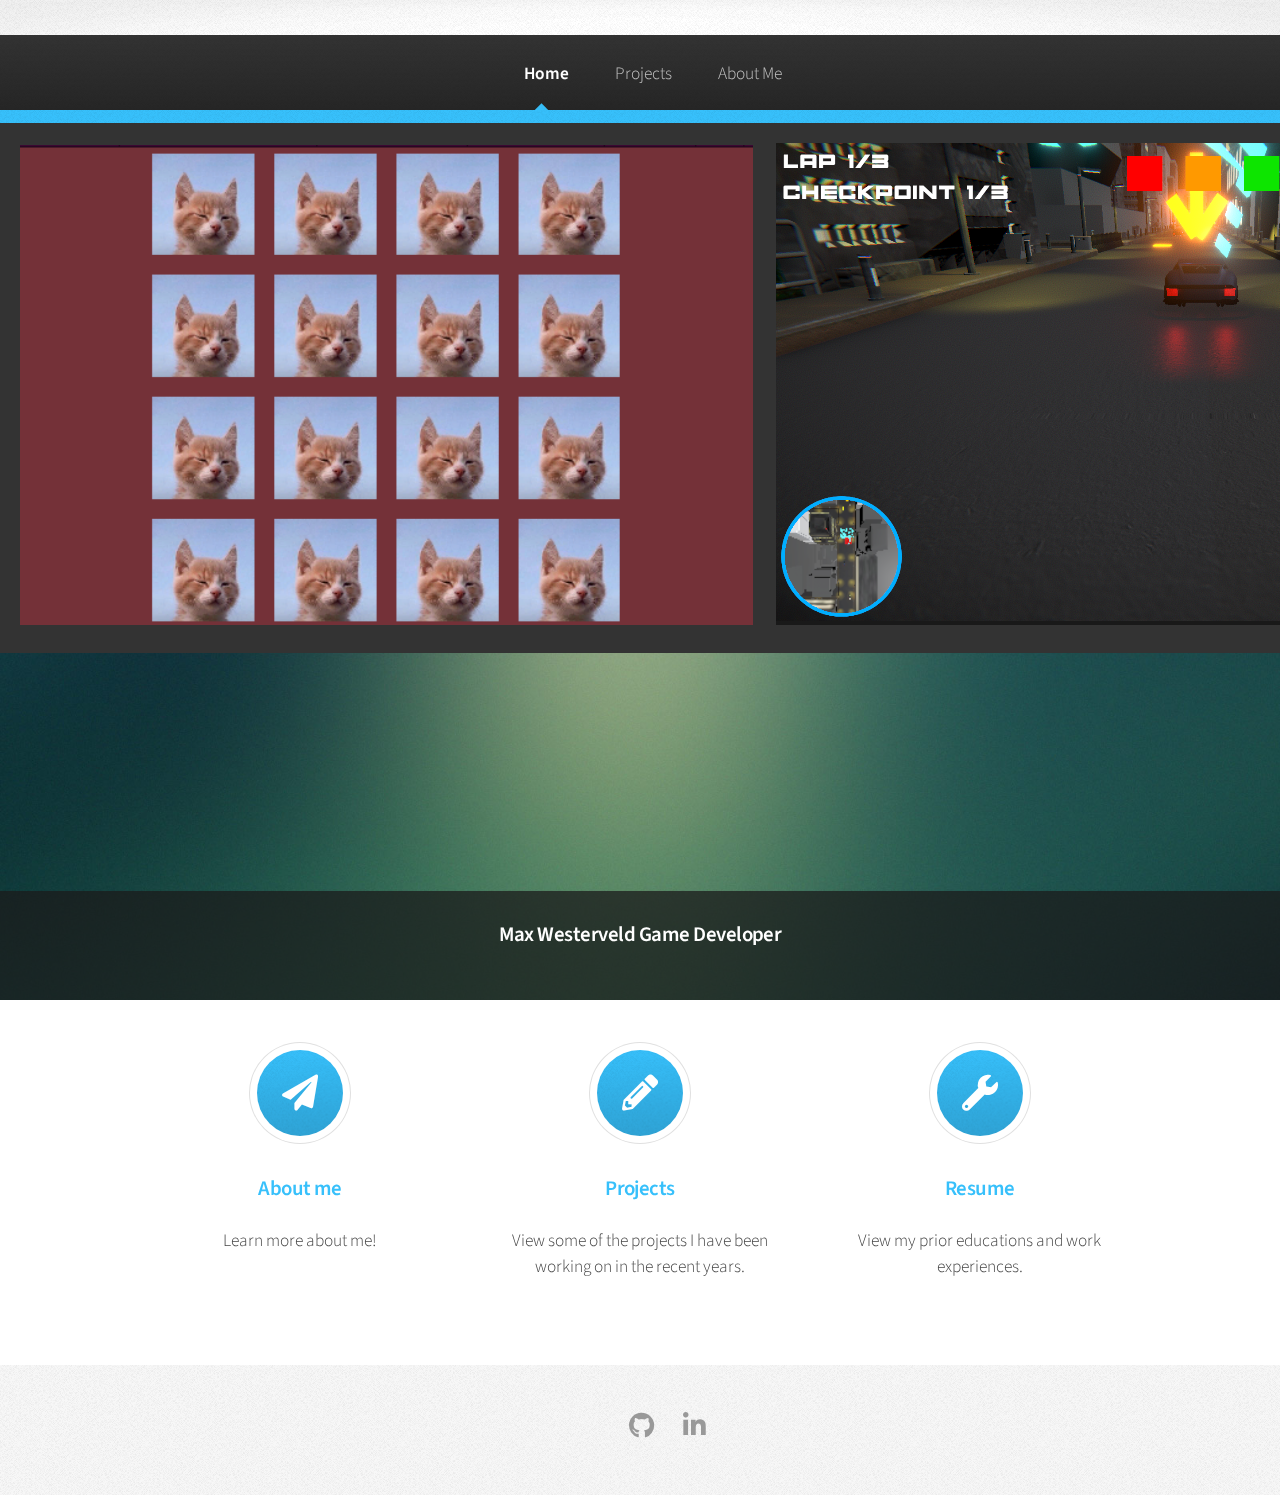
==== commit af6d7542: "a" ====
--- a/index.html
+++ b/index.html
@@ -8,35 +8,36 @@
 	</head>
 	<body class="is-preload">
 		<div id="page-wrapper">
-
-			<!-- Header -->
 				<div id="header">
-					<!-- Nav -->
 					<nav id="nav">
 						<ul>
-							<li class="current"><a href="home.html">Home</a></li>
+							<li class="current"><a href="index.html">Home</a></li>
 							<li>
 								<a href="projects.html">Projects</a>
 								<ul>
 									<li><a href="project1.html">Memory</a></li>
 									<li><a href="project2.html">Night Racer</a></li>
 									<li><a href="project3.html">Discord Bot</a></li>
-									<!-- <li><a href="project4.html">Project4</a></li>
-									<li><a href="project5.html">Project5</a></li> -->
 								</ul>
 							</li>
-							<!--<li><a href="right-sidebar.html">Right Sidebar</a></li>
-							<li><a href="two-sidebar.html">Two Sidebar</a></li> -->
 							<li><a href="AboutMe.html">About Me</a></li>
 						</ul>
 					</nav>
 				</div>
 				
+				<div class="scroll-container">
+					<img src="images/ProjectThumbnails/Memory.png" height="500px">
+					<img src="images/ProjectThumbnails/NightRacer.png">
+					<img src="images/ProjectThumbnails/DiscordBot.jpg" height="500px">
+					<img src="img_mountains.jpg">
+				</div>
+
+
 				<!-- Banner -->
 				<section id="banner">
 					<header>
 						<h3>Max Westerveld Game Developer</h3>
-					</header>
+					</header> 
 				</section>
 
 			<!-- Highlights -->
@@ -68,22 +69,12 @@
 					</div>
 				</section>
 			
-
-			
 			<!-- Footer -->
 				<div id="footer">
 					<ul class="icons">
-						<!--
-						<li><a href="#" class="icon brands fa-twitter"><span class="label">Twitter</span></a></li>
-						<li><a href="#" class="icon brands fa-facebook-f"><span class="label">Facebook</span></a></li>
-						<li><a href="#" class="icon brands fa-google-plus-g"><span class="label">Google+</span></a></li>
-						-->
-
 						<li><a href="mailto:maxwesterveld63@outlook.com" class="icon brands fa-envelope"><span class="label">Outlook</span></a></li>
 						<li><a href="https://github.com/MaxWesterveld" class="icon brands fa-github"><span class="label">GitHub</span></a></li>
 						<li><a href="https://www.linkedin.com/in/max-westerveld-43017526a/" class="icon brands fa-linkedin-in"><span class="label">LinkedIn</span></a></li>
-
-
 					</ul>
 				</div>
 		</div>
--- a/assets/css/main.css
+++ b/assets/css/main.css
@@ -2673,7 +2673,8 @@
 		background-image: url("../../images/banner.jpg");
 		background-position: center center;
 		background-size: cover;
-		height: 28em;
+		/* height: 28em; */
+		height: 133px;
 		text-align: center;
 		position: relative;
 	}
@@ -3382,7 +3383,7 @@
   }
 
 
-/* Add some basic styling to the text box */
+/* Text Box */
 .info-box {
 	width: 500px; /* Adjust the width as needed */
 	height: 670px;
@@ -3404,5 +3405,50 @@
 	border-radius: 10px; /* Optional: Add rounded corners to the image */
 }
 
-
-  +div.scroll-container {
+	background-color: #333;
+	overflow: auto;
+	white-space: nowrap;
+	padding: 10px;
+  }
+  
+  div.scroll-container img {
+	padding: 10px;
+  }
+
+
+/*second info box*/
+.wrapper {
+	background-color: #f2f2f2;
+	padding: 50px 0;
+}
+
+.container {
+	display: flex;
+	justify-content: space-between;
+	align-items: center;
+	flex-wrap: wrap;
+}
+
+#content {
+	display: flex;
+	align-items: center;
+}
+
+#content img {
+	max-width: 100%;
+	height: auto;
+}
+
+.info-box {
+	margin-left: 20px;
+}
+
+.second-info-box {
+	width: 500px; /* Adjust the width as needed */
+	height: 670px;
+	padding: 20px;
+	background-color: #f0f0f0; /* Light gray background color */
+	border-radius: 10px;
+	margin-left: 20px; /* Adjust the margin to create space between the image and the text box */
+}
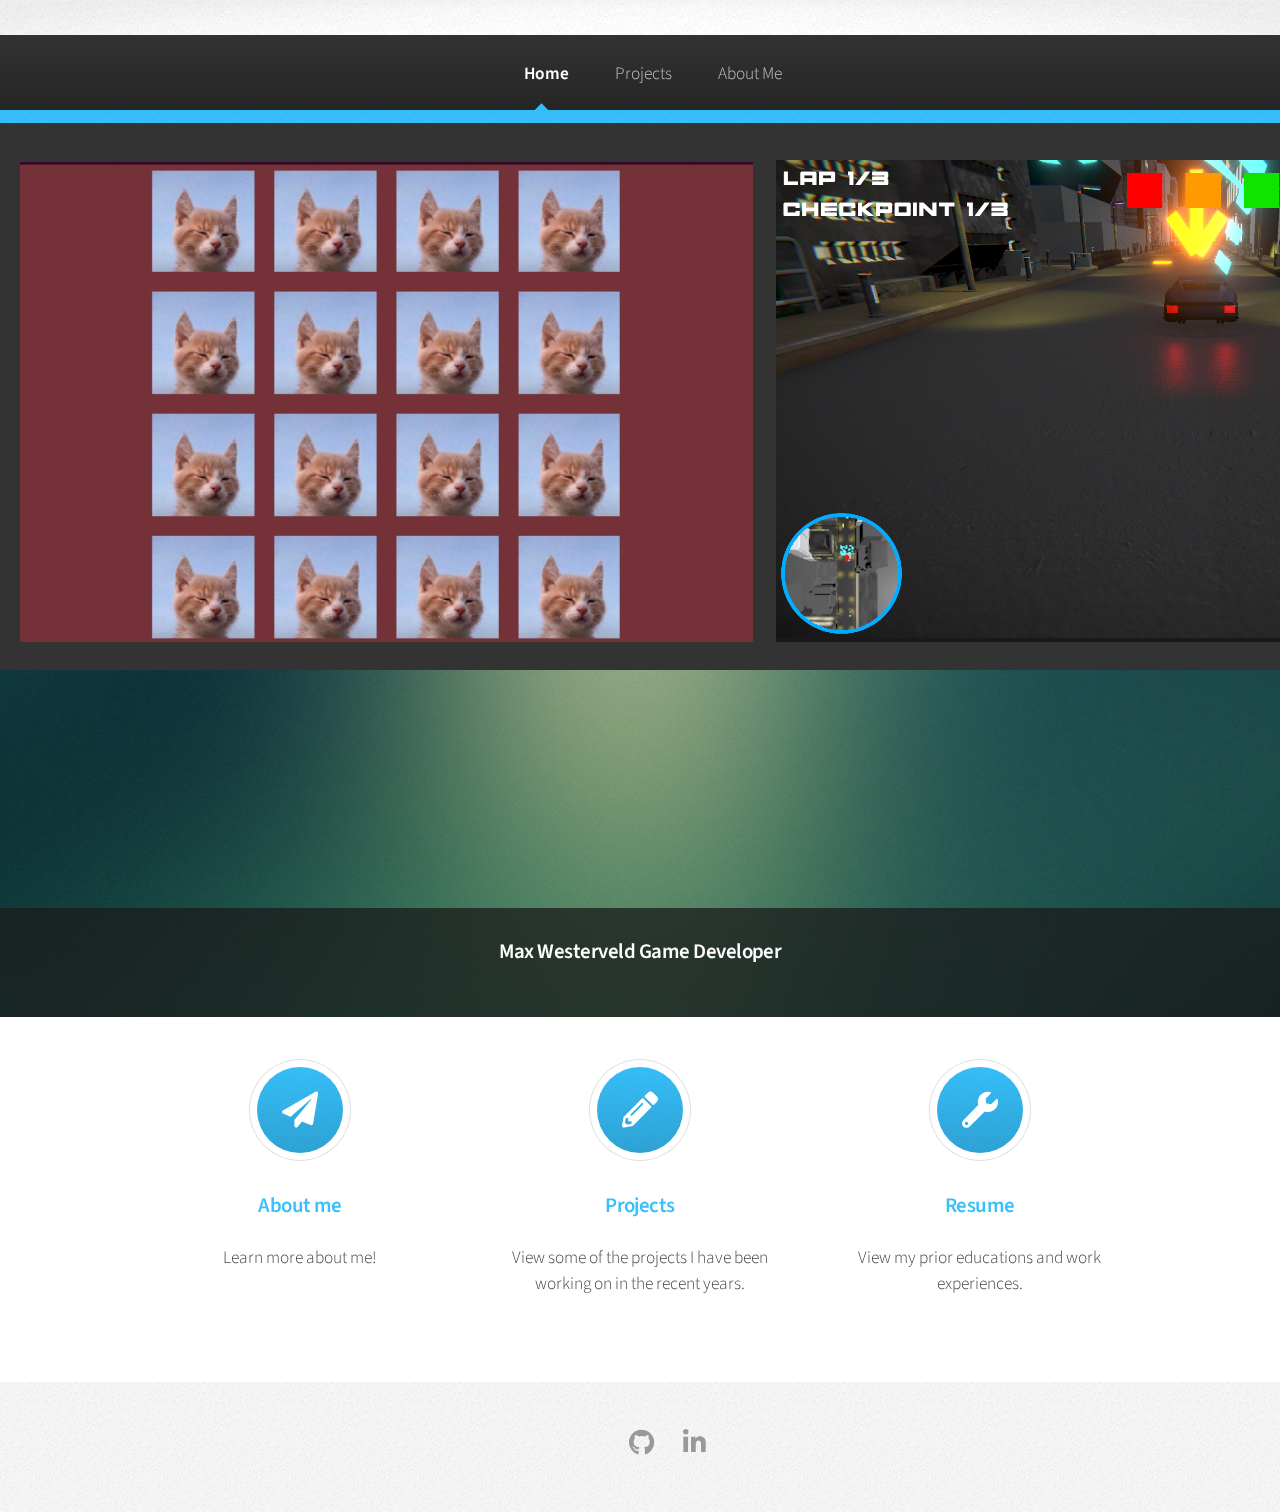
==== commit 16afe8e8: "Image" ====
--- a/index.html
+++ b/index.html
@@ -18,6 +18,7 @@
 									<li><a href="project1.html">Memory</a></li>
 									<li><a href="project2.html">Night Racer</a></li>
 									<li><a href="project3.html">Discord Bot</a></li>
+									<li><a href="project4.html">Incremental Game</a></li>
 								</ul>
 							</li>
 							<li><a href="AboutMe.html">About Me</a></li>
@@ -29,7 +30,7 @@
 					<img src="images/ProjectThumbnails/Memory.png" height="500px">
 					<img src="images/ProjectThumbnails/NightRacer.png">
 					<img src="images/ProjectThumbnails/DiscordBot.jpg" height="500px">
-					<img src="img_mountains.jpg">
+					<img src="images/ProjectThumbnails/IncrementalGame.png">
 				</div>
 
 
